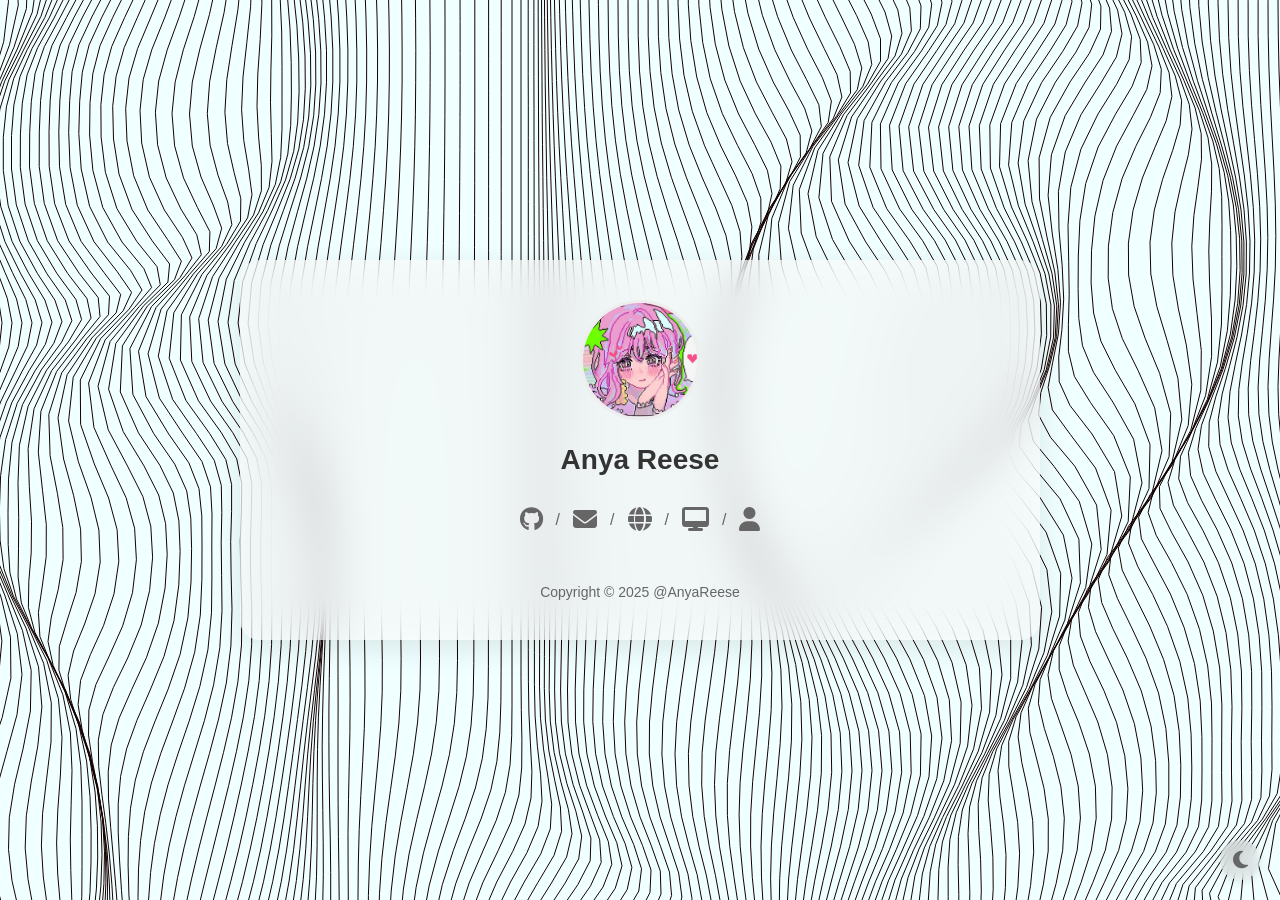
==== index.html @ 8108f0ff "frame: init" ====
<!DOCTYPE html>
<html lang="zh-CN">
<head>
    <meta charset="UTF-8">
    <meta name="viewport" content="width=device-width, initial-scale=1.0">
    <title>Anya Reese</title>
    <link rel="stylesheet" href="styles.css">
    <link rel="stylesheet" href="https://cdnjs.cloudflare.com/ajax/libs/font-awesome/6.4.0/css/all.min.css">
</head>
<body>
    <!-- 波浪背景 -->
    <a-waves>
        <svg class="js-svg"></svg>
    </a-waves>

    <div class="container">
        <div class="profile">
            <img src="anya.png" alt="Anya Reese" class="avatar">
            <h1>Anya Reese</h1>
            <!-- <h2>安雅</h2> -->
        </div>
        
        <div class="social-links">
            <a href="https://github.com/AnyaReese" title="GitHub"><i class="fab fa-github"></i></a>
            <span class="divider">/</span>
            <a href="mailto:anyareese555@gmail.com" title="Gmail"><i class="fas fa-envelope"></i></a>
            <span class="divider">/</span>
            <a href="http://anyareese.me/iGEM2025-WP2/" title="Project Wiki"><i class="fas fa-globe"></i></a>
            <span class="divider">/</span>
            <a href="http://anyareese.me/slides/" title="Slides"><i class="fas fa-desktop"></i></a>
            <!-- TODO: 笔记本 -->
            <!-- <span class="divider">/</span>
            <a href="about.html" title="Notebook"><i class="fas fa-book"></i></a> -->
            <span class="divider">/</span>
            <a href="./about.html" title="About Me"><i class="fas fa-user"></i></a>
        </div>
        
        <footer>
            <p>Copyright © 2025 @AnyaReese</p>
        </footer>
    </div>
    
    <div class="theme-switch">
        <i class="fas fa-moon"></i>
    </div>

    <!-- 脚本 -->
    <script src="js/Noise.js"></script>
    <script src="js/waves.js"></script>
    <script src="script.js"></script>
</body>
</html>
---- styles.css ----
:root {
    --bg-color: #ffffff;
    --text-color: #333333;
    --link-color: #666666;
    --link-hover-color: #000000;
    --border-color: #eeeeee;
    --wave-color: #160000;
    --wave-bg: #e8ffff9d;
}

[data-theme="dark"] {
    --bg-color: #1a1a1a;
    --text-color: #f0f0f0;
    --link-color: #cccccc;
    --link-hover-color: #ffffff;
    --border-color: #444444;
    --wave-color: #556b82;
    --wave-bg: #001116;
}

* {
    margin: 0;
    padding: 0;
    box-sizing: border-box;
}

body {
    font-family: "PingFang SC", "Hiragino Sans GB", "Microsoft YaHei", "WenQuanYi Micro Hei", sans-serif;
    background-color: var(--wave-bg);
    color: var(--text-color);
    display: flex;
    justify-content: center;
    align-items: center;
    height: 100vh;
    transition: background-color 0.3s ease, color 0.3s ease;
    position: relative;
    overflow: hidden;
}

a-waves {
    --x: -0.5rem;
    --y: 50%;
  
    position: absolute;
    top: 0;
    left: 0;
  
    margin: 0;
    padding: 0;
    width: 100%;
    height: 100%;
  
    overflow: hidden;
    z-index: 0;
}
  
a-waves:before {
    position: absolute;
    top: 0;
    left: 0;
  
    width: 0.5rem;
    height: 0.5rem;
  
    background: var(--wave-color);
    border-radius: 50%;
  
    transform: translate3d(calc(var(--x) - 50%), calc(var(--y) - 50%), 0);
  
    will-change: transform;
  
    content: "";
}
  
a-waves svg {
    display: block;
  
    width: 100%;
    height: 100%;
}
  
a-waves svg path {
    fill: none;
    stroke: var(--wave-color);
    stroke-width: 1px;
}

.container {
    text-align: center;
    max-width: 800px;
    width: 100%;
    padding: 0 20px;
    position: relative;
    z-index: 1;
    background-color: rgba(255, 255, 255, 0.538);
    backdrop-filter: blur(20px);
    border-radius: 20px;
    padding: 40px;
    box-shadow: 0 8px 32px rgba(0, 0, 0, 0.1);
}

.profile {
    margin-bottom: 30px;
}

.avatar {
    width: 120px;
    height: 120px;
    border-radius: 50%;
    object-fit: cover;
    margin-bottom: 20px;
    border: 3px solid var(--border-color);
}

h1 {
    font-size: 28px;
    margin-bottom: 5px;
}

h2 {
    font-size: 24px;
    font-weight: normal;
    color: var(--link-color);
    margin-bottom: 30px;
}

.social-links {
    display: flex;
    justify-content: center;
    align-items: center;
    flex-wrap: wrap;
    gap: 8px;
    margin-bottom: 50px;
}

.social-links a {
    color: var(--link-color);
    font-size: 24px;
    text-decoration: none;
    transition: color 0.3s ease;
}

.social-links a:hover {
    color: var(--link-hover-color);
}

.divider {
    color: var(--link-color);
    margin: 0 5px;
}

footer {
    margin-top: 40px;
    color: var(--link-color);
    font-size: 14px;
}

.theme-switch {
    position: fixed;
    bottom: 20px;
    right: 20px;
    cursor: pointer;
    color: var(--link-color);
    font-size: 20px;
    z-index: 10;
    background-color: rgba(255, 255, 255, 0.2);
    backdrop-filter: blur(5px);
    width: 40px;
    height: 40px;
    display: flex;
    align-items: center;
    justify-content: center;
    border-radius: 50%;
    box-shadow: 0 2px 10px rgba(0, 0, 0, 0.1);
    transition: color 0.3s ease, background-color 0.3s ease;
}

.theme-switch:hover {
    color: var(--link-hover-color);
    background-color: rgba(255, 255, 255, 0.3);
}

@media (max-width: 768px) {
    .avatar {
        width: 100px;
        height: 100px;
    }
    
    h1 {
        font-size: 24px;
    }
    
    h2 {
        font-size: 20px;
    }
    
    .social-links a {
        font-size: 20px;
    }
    
    .container {
        padding: 30px 20px;
    }
}
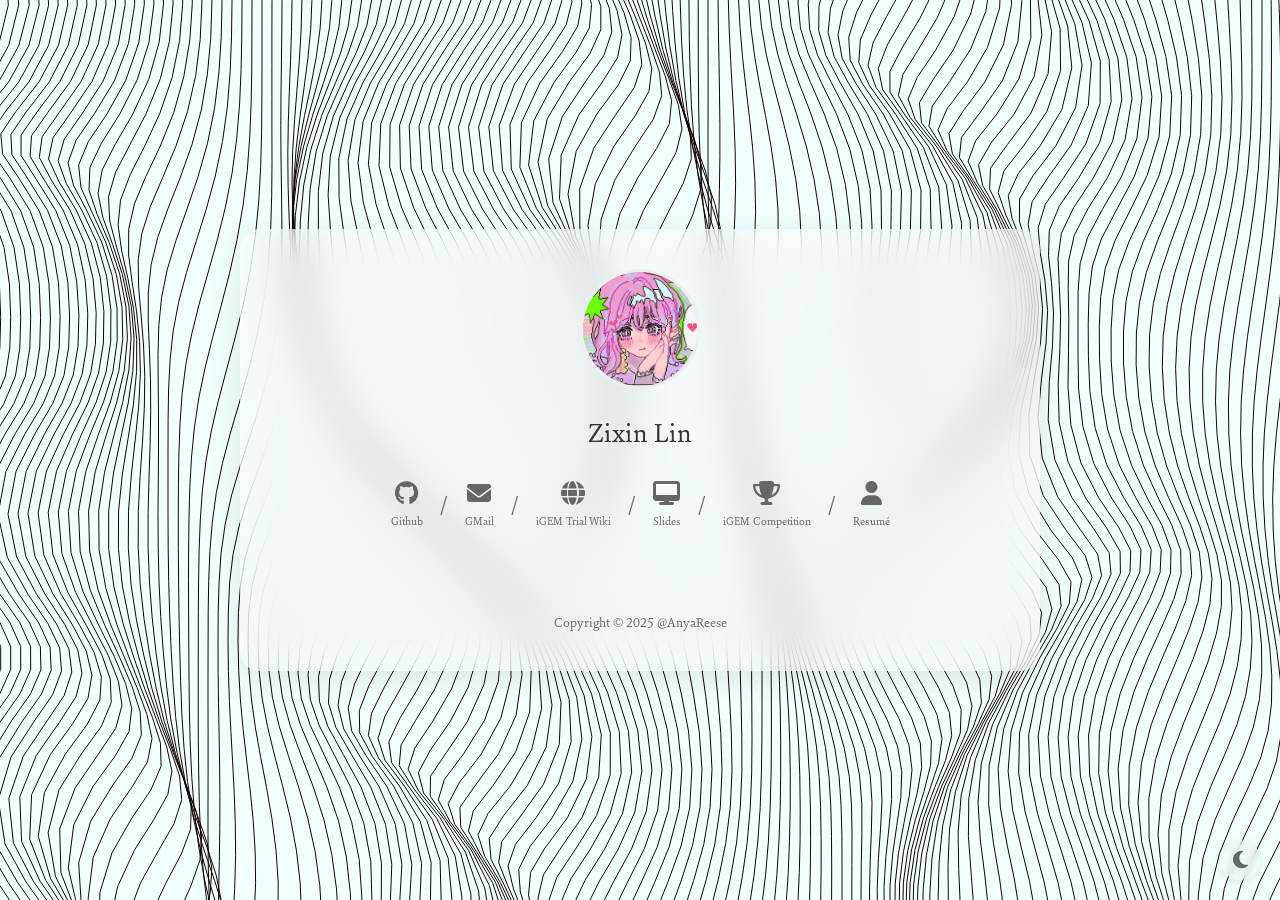
==== commit 812b99de: "home: add font SinaNova, add iGEM wiki" ====
--- a/index.html
+++ b/index.html
@@ -16,25 +16,46 @@
     <div class="container">
         <div class="profile">
             <img src="anya.png" alt="Anya Reese" class="avatar">
-            <h1>Anya Reese</h1>
-            <!-- <h2>安雅</h2> -->
+            <h1>Zixin Lin</h1>
         </div>
         
         <div class="social-links">
-            <a href="https://github.com/AnyaReese" title="GitHub"><i class="fab fa-github"></i></a>
+            <a href="https://github.com/AnyaReese" title="GitHub" class="social-link-item">
+                <i class="fab fa-github"></i>
+                <span class="link-text">Github</span>
+            </a>
             <span class="divider">/</span>
-            <a href="mailto:anyareese555@gmail.com" title="Gmail"><i class="fas fa-envelope"></i></a>
+            <a href="mailto:anyareese555@gmail.com" title="Gmail" class="social-link-item">
+                <i class="fas fa-envelope"></i>
+                <span class="link-text">GMail</span>
+            </a>
             <span class="divider">/</span>
-            <a href="http://anyareese.me/iGEM2025-WP2/" title="Project Wiki"><i class="fas fa-globe"></i></a>
+            <a href="http://anyareese.me/iGEM2025-WP2/" title="Project Wiki" class="social-link-item">
+                <i class="fas fa-globe"></i>
+                <span class="link-text">iGEM Trial Wiki</span>
+            </a>
             <span class="divider">/</span>
-            <a href="http://anyareese.me/slides/" title="Slides"><i class="fas fa-desktop"></i></a>
+            <a href="http://anyareese.me/slides/" title="Slides" class="social-link-item">
+                <i class="fas fa-desktop"></i>
+                <span class="link-text">Slides</span>
+            </a>
             <!-- TODO: 笔记本 -->
             <!-- <span class="divider">/</span>
             <a href="about.html" title="Notebook"><i class="fas fa-book"></i></a> -->
             <span class="divider">/</span>
-            <a href="./about.html" title="About Me"><i class="fas fa-user"></i></a>
+            <a href="https://2025.igem.wiki/zju-china/" title="iGEM 2025 Int'l Competition" class="social-link-item">
+                <i class="fas fa-trophy"></i>
+                <span class="link-text">iGEM Competition</span>
+            </a>
+            <span class="divider">/</span>
+            <a href="./about.html" title="About Me" class="social-link-item">
+                <i class="fas fa-user"></i>
+                <span class="link-text">Resumé</span>
+            </a>
         </div>
         
+        <div id="link-preview"></div>
+
         <footer>
             <p>Copyright © 2025 @AnyaReese</p>
         </footer>
--- a/styles.css
+++ b/styles.css
@@ -1,3 +1,17 @@
+@font-face {
+    font-family: 'Sina Nova';
+    src: url('SinaNova-Regular.otf') format('opentype');
+    font-weight: normal;
+    font-style: normal;
+}
+
+@font-face {
+    font-family: 'Sina Nova';
+    src: url('SinaNova-Regular.otf') format('opentype');
+    font-weight: bold;
+    font-style: normal;
+}
+
 :root {
     --bg-color: #ffffff;
     --text-color: #333333;
@@ -25,7 +39,7 @@
 }
 
 body {
-    font-family: "PingFang SC", "Hiragino Sans GB", "Microsoft YaHei", "WenQuanYi Micro Hei", sans-serif;
+    font-family: 'Sina Nova', "PingFang SC", "Hiragino Sans GB", "Microsoft YaHei", "WenQuanYi Micro Hei", sans-serif;
     background-color: var(--wave-bg);
     color: var(--text-color);
     display: flex;
@@ -129,8 +143,8 @@
     justify-content: center;
     align-items: center;
     flex-wrap: wrap;
-    gap: 8px;
-    margin-bottom: 50px;
+    gap: 12px;
+    margin-bottom: 25px;
 }
 
 .social-links a {
@@ -140,6 +154,18 @@
     transition: color 0.3s ease;
 }
 
+.social-link-item {
+    display: flex;
+    flex-direction: column;
+    align-items: center;
+    gap: 8px;
+}
+
+.link-text {
+    font-size: 12px;
+    font-weight: normal;
+}
+
 .social-links a:hover {
     color: var(--link-hover-color);
 }
@@ -147,10 +173,34 @@
 .divider {
     color: var(--link-color);
     margin: 0 5px;
+    font-size: 24px;
+    line-height: 1;
+}
+
+#link-preview {
+    margin-top: 15px;
+    padding: 10px 20px;
+    min-height: 44px;
+    color: var(--text-color);
+    font-size: 14px;
+    font-family: 'SF Mono', 'Menlo', 'Monaco', 'Consolas', monospace;
+    background-color: rgba(0, 0, 0, 0.05);
+    border-radius: 12px;
+    border: 1px solid var(--border-color);
+    transition: all 0.3s ease;
+    opacity: 0;
+    display: flex;
+    align-items: center;
+    justify-content: center;
+    word-break: break-all;
+}
+
+[data-theme="dark"] #link-preview {
+    background-color: rgba(255, 255, 255, 0.1);
 }
 
 footer {
-    margin-top: 40px;
+    margin-top: 15px;
     color: var(--link-color);
     font-size: 14px;
 }
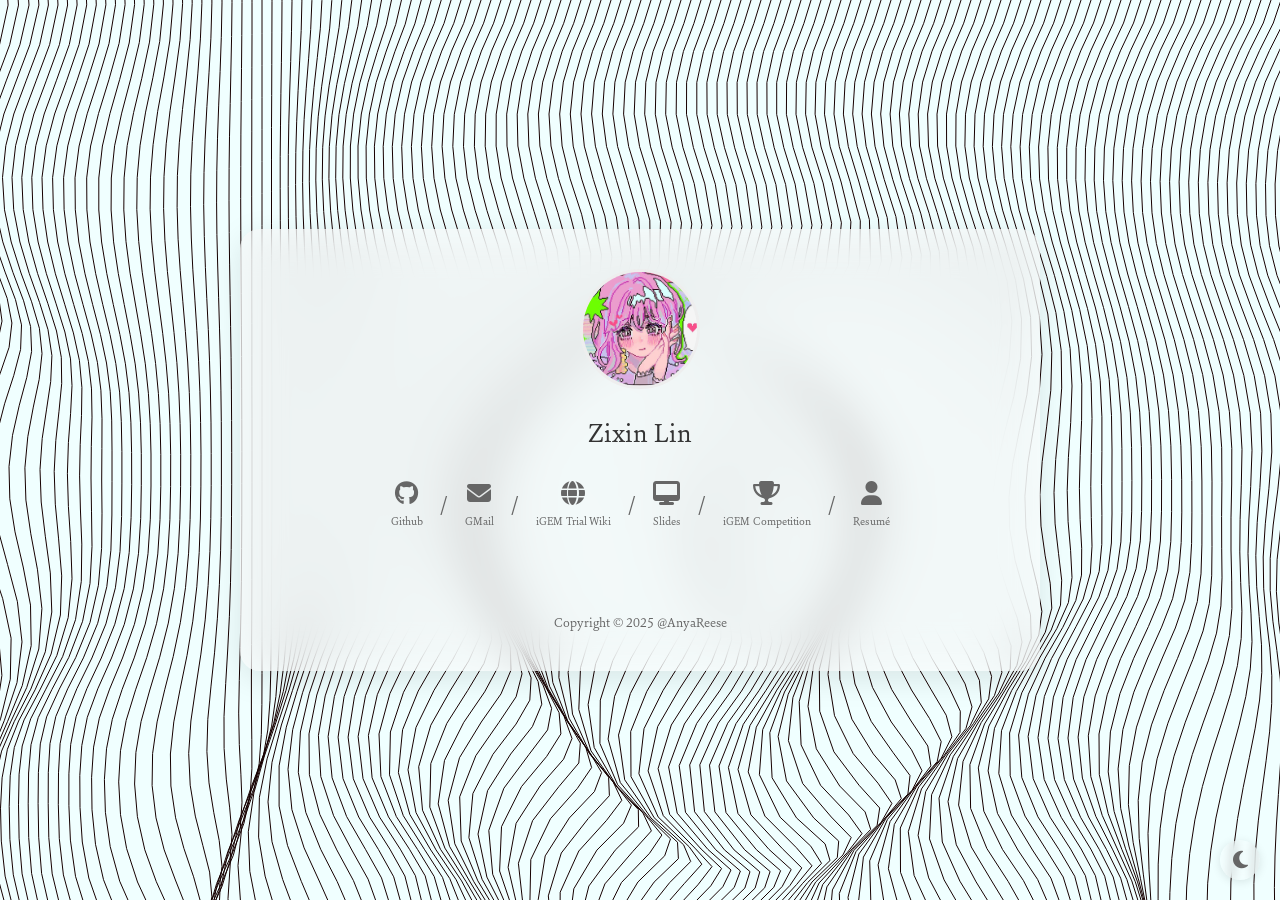
==== commit 0cd4a3ee: "Translate personal site content to English" ====
--- a/index.html
+++ b/index.html
@@ -1,5 +1,5 @@
 <!DOCTYPE html>
-<html lang="zh-CN">
+<html lang="en">
 <head>
     <meta charset="UTF-8">
     <meta name="viewport" content="width=device-width, initial-scale=1.0">
@@ -8,7 +8,7 @@
     <link rel="stylesheet" href="https://cdnjs.cloudflare.com/ajax/libs/font-awesome/6.4.0/css/all.min.css">
 </head>
 <body>
-    <!-- 波浪背景 -->
+    <!-- Wave background -->
     <a-waves>
         <svg class="js-svg"></svg>
     </a-waves>
@@ -39,7 +39,7 @@
                 <i class="fas fa-desktop"></i>
                 <span class="link-text">Slides</span>
             </a>
-            <!-- TODO: 笔记本 -->
+            <!-- TODO: Notebook -->
             <!-- <span class="divider">/</span>
             <a href="about.html" title="Notebook"><i class="fas fa-book"></i></a> -->
             <span class="divider">/</span>
@@ -65,9 +65,9 @@
         <i class="fas fa-moon"></i>
     </div>
 
-    <!-- 脚本 -->
+    <!-- Scripts -->
     <script src="js/Noise.js"></script>
     <script src="js/waves.js"></script>
     <script src="script.js"></script>
 </body>
-</html> +</html>
